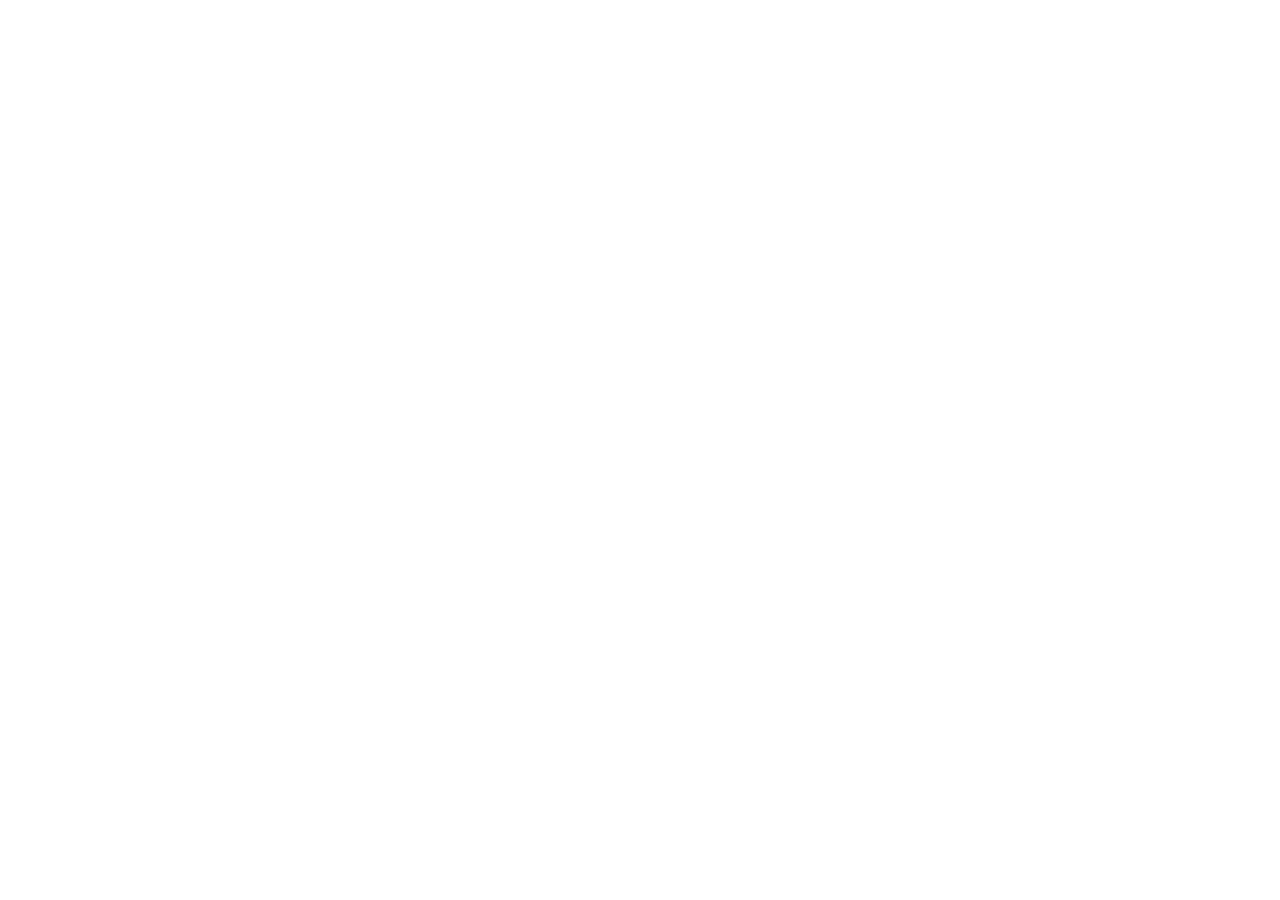
==== index.html @ 2e225963 "deploy: update published learning status" ====
<!doctype html>
<html lang="zh-CN">
  <head>
    <meta charset="UTF-8" />
    <meta name="viewport" content="width=device-width, initial-scale=1.0" />
    <meta name="description" content="从零学习 Vue 3 宠物养成游戏" />
    <title>星芽镇·宠物冒险</title>
    <script type="module" crossorigin src="/pocket-pet-clean-game/assets/index-3DF8NRqa.js"></script>
    <link rel="stylesheet" crossorigin href="/pocket-pet-clean-game/assets/index-Ch7nUP-q.css">
  </head>
  <body>
    <div id="app"></div>
  </body>
</html>
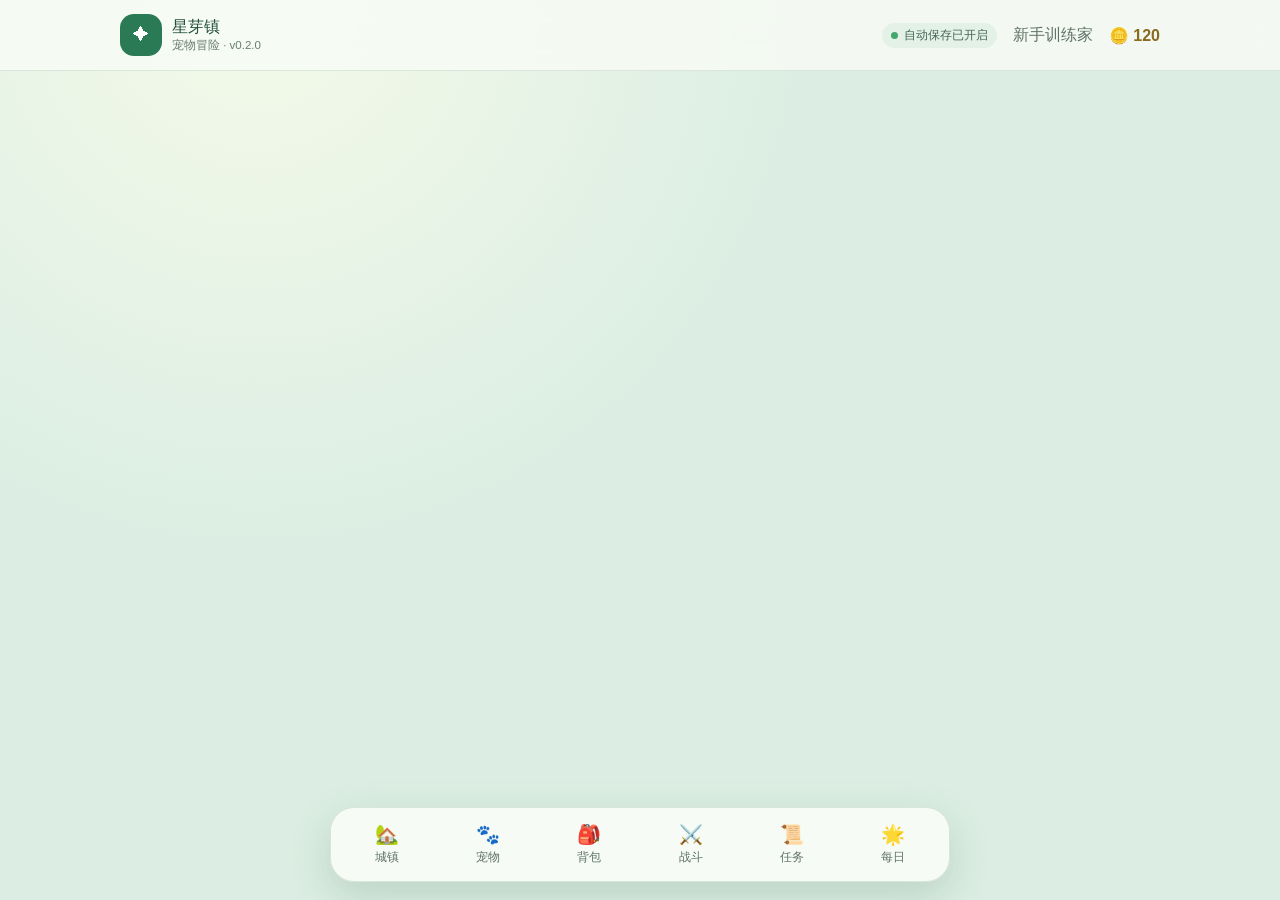
==== commit 7fa4bc19: "deploy: publish verified clean-room build" ====
--- a/index.html
+++ b/index.html
@@ -5,8 +5,8 @@
     <meta name="viewport" content="width=device-width, initial-scale=1.0" />
     <meta name="description" content="从零学习 Vue 3 宠物养成游戏" />
     <title>星芽镇·宠物冒险</title>
-    <script type="module" crossorigin src="/pocket-pet-clean-game/assets/index-3DF8NRqa.js"></script>
-    <link rel="stylesheet" crossorigin href="/pocket-pet-clean-game/assets/index-Ch7nUP-q.css">
+    <script type="module" crossorigin src="/assets/index-D4X_qW5k.js"></script>
+    <link rel="stylesheet" crossorigin href="/assets/index-DCJFE77v.css">
   </head>
   <body>
     <div id="app"></div>
--- a/assets/index-DCJFE77v.css
+++ b/assets/index-DCJFE77v.css
@@ -0,0 +1 @@
+:root{font-family:Inter,ui-rounded,PingFang SC,Microsoft YaHei,sans-serif;color:#25352d;background:#dceee3;font-synthesis:none}*{box-sizing:border-box}body{margin:0;min-width:320px;min-height:100vh;background:radial-gradient(circle at 20% 0,#f4fae9 0,transparent 34rem),#dceee3}button{font:inherit}.app-shell{min-height:100vh;padding-bottom:92px}.topbar{position:sticky;top:0;z-index:10;display:flex;align-items:center;justify-content:space-between;gap:24px;padding:14px max(24px,calc((100vw - 1040px)/2));border-bottom:1px solid rgba(37,80,61,.12);background:#f6fbf4e0;-webkit-backdrop-filter:blur(14px);backdrop-filter:blur(14px)}.brand{display:flex;align-items:center;gap:10px;color:#24503c;text-decoration:none}.brand-mark{display:grid;place-items:center;width:42px;height:42px;border-radius:14px;color:#fff;background:#2b7a56}.brand strong,.brand small{display:block}.brand small{color:#6b7e73;font-size:.72rem}.player-summary{display:flex;gap:16px;align-items:center;color:#607268}.player-summary strong{color:#8b691f}.save-indicator{display:inline-flex;align-items:center;gap:6px;padding:5px 9px;border-radius:999px;color:#456657;background:#e3f1e6;font-size:.72rem;font-weight:700}.save-indicator i{width:7px;height:7px;border-radius:50%;background:#42a66d}.save-indicator.is-pending i{background:#d79a34}.save-indicator.is-error{color:#974c42;background:#fae7e3}.save-indicator.is-error i{background:#d85c4d}.save-transfer-panel{display:grid;grid-template-columns:1fr auto;align-items:center;gap:18px;margin:26px 0;padding:24px;border:1px solid rgba(40,91,67,.14);border-radius:22px;background:#ffffffd1}.save-transfer-panel h2{margin-bottom:6px;color:#28543f}.save-transfer-panel p:last-child{margin-bottom:0;color:#607268}.save-transfer-actions{display:flex;flex-wrap:wrap;gap:10px}.save-transfer-panel .game-message{grid-column:1 / -1;margin:0}.visually-hidden{position:absolute;width:1px;height:1px;padding:0;margin:-1px;overflow:hidden;clip:rect(0,0,0,0);white-space:nowrap;border:0}.account-save-panel{margin:28px 0;padding:26px;border:1px solid rgba(40,91,67,.14);border-radius:24px;background:#ffffffc2}.account-save-heading{display:flex;align-items:flex-start;justify-content:space-between;gap:20px}.account-save-heading h2{margin-bottom:7px;color:#28543f}.account-save-heading p:last-child{margin-bottom:0;color:#607268}.account-save-status{flex:0 0 auto;padding:7px 11px;border-radius:999px;color:#476658;background:#e3f1e6;font-size:.75rem;font-weight:800}.account-save-status.is-unavailable,.account-save-status.is-localOnly{color:#7c6330;background:#f5eccf}.account-save-status.is-conflict,.account-save-status.is-error{color:#974c42;background:#fae7e3}.account-login-form{display:grid;grid-template-columns:minmax(150px,1fr) minmax(240px,2fr) auto;align-items:center;gap:12px;margin-top:22px}.account-login-form label{color:#365846;font-weight:800}.account-login-form input{min-height:46px;padding:10px 14px;border:1px solid #b8d1c1;border-radius:14px;color:#284537;background:#fff;font:inherit}.account-login-form input:disabled{color:#829087;background:#edf1ed}.account-sync-actions{display:flex;flex-wrap:wrap;gap:10px;margin-top:22px}.account-save-panel .game-message{margin-bottom:0}.page-frame{width:min(1040px,calc(100% - 32px));margin:0 auto;padding:44px 0}.bottom-nav{position:fixed;z-index:12;left:50%;bottom:18px;transform:translate(-50%);display:flex;gap:6px;width:min(620px,calc(100% - 24px));padding:8px;border:1px solid rgba(37,80,61,.14);border-radius:24px;background:#f8fcf6f0;box-shadow:0 14px 40px #26573f2e;-webkit-backdrop-filter:blur(16px);backdrop-filter:blur(16px)}.bottom-nav a{flex:1;display:grid;gap:3px;place-items:center;padding:7px;border-radius:16px;color:#607268;font-size:.75rem;text-decoration:none}.bottom-nav a span{font-size:1.2rem}.bottom-nav a.router-link-active{color:#1f6848;background:#ddf0df;font-weight:800}h1,h2,h3,p{margin-top:0}h1{margin-bottom:12px;color:#244a38;font-size:clamp(2rem,5vw,3.6rem);line-height:1.08}.eyebrow{margin-bottom:8px;color:#2b7a56;font-size:.78rem;font-weight:900;letter-spacing:.13em;text-transform:uppercase}.page-heading{max-width:720px;margin-bottom:28px}.page-heading p:last-child,.hero-panel p{color:#607268;line-height:1.75}.hero-panel{display:grid;grid-template-columns:1.5fr .7fr;align-items:center;gap:24px;padding:clamp(28px,6vw,60px);border-radius:32px;background:linear-gradient(135deg,#ffffffeb,#e7f6e0eb);box-shadow:0 24px 60px #235b411f}.hero-art{font-size:clamp(6rem,16vw,10rem);text-align:center;filter:drop-shadow(0 12px 12px rgba(52,88,55,.16))}.game-message{display:flex;gap:14px;margin:22px 0;padding:18px 20px;border:1px solid #b8d6c3;border-radius:18px;background:#f9fdf7e0}.game-message>span{font-size:1.4rem}.game-message strong{color:#2b674b}.game-message p{margin:4px 0 0;color:#607268}.game-message.is-success{border-color:#d8c481;background:#fffbee}.action-grid{display:grid;grid-template-columns:1fr 1fr;gap:16px;margin:22px 0}.destination-card{display:grid;grid-template-columns:auto 1fr;gap:3px 14px;padding:22px;border:1px solid rgba(40,91,67,.14);border-radius:20px;color:#2c473a;background:#fffc;text-align:left;cursor:pointer}.destination-card>span{grid-row:1 / 3;font-size:2.2rem}.destination-card small{color:#728078}.destination-card:hover{border-color:#70ad8c;transform:translateY(-2px)}.shop-panel{margin:28px 0;padding:26px;border:1px solid rgba(40,91,67,.14);border-radius:24px;background:#ffffffb8}.section-heading{display:flex;align-items:center;justify-content:space-between;gap:16px;margin-bottom:18px}.shop-grid{display:grid;grid-template-columns:repeat(2,1fr);gap:14px}.shop-card{display:grid;grid-template-columns:auto 1fr auto;align-items:center;gap:14px;padding:18px;border-radius:18px;background:#fff}.shop-card>span{font-size:2rem}.shop-card div{display:grid}.shop-card small{color:#728078}.shop-panel .game-message{margin:18px 0 0}.primary-button{min-height:46px;padding:11px 22px;border:0;border-radius:15px;color:#fff;background:#2b7a56;font-weight:800;cursor:pointer;box-shadow:0 8px 18px #2b7a5633}.primary-button:disabled{opacity:.5;cursor:not-allowed}.primary-button.is-soft{color:#2b7a56;background:#e1f0e5;box-shadow:none}.pet-card{display:grid;grid-template-columns:160px 1fr;gap:20px;max-width:720px;padding:22px;border:2px solid transparent;border-radius:24px;background:#ffffffdb;box-shadow:0 16px 44px #235b411a;cursor:pointer}.pet-card.is-selected{border-color:#62a77f}.pet-portrait{display:grid;place-items:center;min-height:160px;overflow:hidden;border-radius:20px;background:#e7f4dc;font-size:4.5rem}.pet-portrait img{display:block;width:100%;height:100%;object-fit:contain}.pet-copy{align-self:center}.pet-title{display:flex;align-items:center;justify-content:space-between}.pet-title h3{margin-bottom:4px;font-size:1.45rem}.pet-title span,.pet-copy p{color:#6c7e73;font-size:.85rem}.health-meta{display:flex;justify-content:space-between;margin-bottom:6px;font-size:.78rem}.health-track{height:12px;overflow:hidden;border-radius:999px;background:#dce8e0}.health-fill{height:100%;border-radius:inherit;background:linear-gradient(90deg,#2d9d65,#83cf61);transition:width .25s ease}.health-fill.is-low{background:linear-gradient(90deg,#db5c4a,#efa43d)}.mana-bar{margin-top:12px}.mana-track{height:10px;overflow:hidden;border-radius:999px;background:#dfe7f4}.mana-fill{height:100%;border-radius:inherit;background:linear-gradient(90deg,#4d7ed8,#74b6ee);transition:width .25s ease}.experience-meta{display:flex;justify-content:space-between;margin:14px 0 6px;color:#607268;font-size:.78rem}.experience-track{height:9px;overflow:hidden;border-radius:999px;background:#e6e0ce}.experience-fill{height:100%;border-radius:inherit;background:linear-gradient(90deg,#d39a32,#f0c95f);transition:width .25s ease}.pet-stats{display:grid;grid-template-columns:repeat(4,1fr);gap:8px;margin:16px 0 0}.pet-stats div{padding:9px;border-radius:12px;background:#edf5e9;text-align:center}.pet-stats dt{color:#718077;font-size:.68rem}.pet-stats dd{margin:3px 0 0;color:#28543f;font-weight:800}.pet-roster{display:grid;gap:18px}.active-pet-badge{display:inline-block;margin-bottom:8px;padding:5px 10px;border-radius:999px;color:#fff;background:#2b7a56;font-size:.72rem;font-weight:800}.pet-selection-panel{display:flex;align-items:center;justify-content:space-between;gap:20px;max-width:720px;margin:20px 0;padding:20px 24px;border-radius:20px;background:#ffffffd1}.pet-selection-panel strong,.pet-selection-panel small{display:block}.pet-selection-panel small{margin-top:5px;color:#6c7e73}.stack-list{display:grid;gap:12px;max-width:680px}.item-stack{display:grid;grid-template-columns:auto 1fr auto;align-items:center;gap:16px;padding:18px 20px;border-radius:18px;background:#ffffffdb}.item-icon{display:grid;place-items:center;width:48px;height:48px;border-radius:14px;background:#edf5e7;font-size:1.6rem}.item-stack small{display:block;margin-top:4px;color:#7a8980}.item-stack b{color:#2b7a56}.battle-preview{display:grid;grid-template-columns:1fr auto 1fr;align-items:center;gap:24px;margin-bottom:22px}.fighter{padding:28px;border-radius:24px;background:#ffffffdb;text-align:center}.fighter>span{font-size:5rem}.fighter-sprite{display:inline-block;transform-origin:center bottom}.fighter.is-player.is-attacking .fighter-sprite{animation:player-attack .32s ease-out}.fighter.is-enemy.is-attacking .fighter-sprite{animation:enemy-attack .32s ease-out}.fighter.is-hit .fighter-sprite{animation:fighter-hit .32s ease-out}.fighter h2{margin:10px 0 18px}@keyframes player-attack{50%{transform:translate(22px) scale(1.08)}}@keyframes enemy-attack{50%{transform:translate(-22px) scale(1.08)}}@keyframes fighter-hit{25%,75%{transform:translate(-7px);filter:brightness(1.25) saturate(1.7)}50%{transform:translate(7px) scale(.96)}}.player-preview{grid-template-columns:minmax(280px,520px)}.encounter-grid{display:grid;grid-template-columns:repeat(2,minmax(0,1fr));gap:18px;margin:16px 0 22px}.encounter-grid .fighter>span{font-size:3.6rem}.encounter-grid .fighter p{color:#6c7e73}.fighter-stats{display:grid;grid-template-columns:repeat(3,1fr);gap:8px;margin-top:14px}.fighter-stats span{padding:8px;border-radius:12px;background:#eef6e9;color:#617469;font-size:.78rem}.fighter-stats strong{display:block;margin-top:2px;color:#173b2d;font-size:1rem}.drop-preview{display:grid;grid-template-columns:repeat(auto-fit,minmax(190px,1fr));gap:12px;margin:14px 0 24px}.drop-preview article{display:flex;align-items:center;gap:12px;padding:15px 17px;border-radius:17px;background:#ffffffc7}.drop-preview article>span{font-size:1.8rem}.drop-preview strong,.drop-preview small{display:block}.drop-preview small{margin-top:3px;color:#6c7e73}.selectable-fighter{border:2px solid transparent;cursor:pointer;transition:border-color .2s ease,transform .2s ease}.selectable-fighter:hover{transform:translateY(-2px)}.selectable-fighter.is-selected{border-color:#2b7a56;box-shadow:0 12px 30px #2b7a5624}.battle-actions{display:flex;flex-wrap:wrap;gap:12px}.battle-log{margin-top:22px;padding:20px 24px;border-radius:20px;background:#ffffffd6}.battle-log h2{margin-bottom:10px}.battle-log ol{margin:0;padding-left:22px;color:#52675b;line-height:1.8}code{padding:2px 6px;border-radius:6px;background:#2764461a}.mission-list{display:grid;gap:18px}.mission-card{display:flex;align-items:center;justify-content:space-between;gap:24px;padding:24px;border-radius:22px;background:#ffffffdb;box-shadow:0 14px 36px #235b411a}.mission-card>div{flex:1}.mission-card h2{margin:8px 0}.mission-status{display:inline-block;padding:5px 10px;border-radius:999px;color:#2b6c4d;background:#dff0df;font-size:.75rem;font-weight:800}.mission-reward{margin:14px 0 0;color:#6f5a28}@media(max-width:680px){.topbar{padding:12px 16px}.player-summary{gap:8px}.player-name{display:none}.save-indicator{padding:4px 7px;font-size:.65rem}.page-frame{padding:28px 0}.hero-panel{grid-template-columns:1fr}.hero-art{font-size:6rem}.action-grid,.battle-preview,.encounter-grid,.save-transfer-panel,.shop-grid{grid-template-columns:1fr}.section-heading,.account-save-heading{align-items:flex-start;flex-direction:column}.account-login-form{grid-template-columns:1fr}.account-login-form .primary-button{width:100%}.shop-card{grid-template-columns:auto 1fr}.shop-card .primary-button{grid-column:1 / -1}.save-transfer-actions .primary-button{flex:1}.battle-preview>b{text-align:center}.pet-card{grid-template-columns:1fr}.pet-stats{grid-template-columns:repeat(2,1fr)}.mission-card{align-items:stretch;flex-direction:column}.bottom-nav{bottom:8px}.bottom-nav a{font-size:.68rem}}.evolution-panel{margin-top:24px}.evolution-stats{display:grid;grid-template-columns:repeat(4,1fr);gap:10px;margin:18px 0}.evolution-stats div{background:#edf5e9;border-radius:16px;padding:14px;display:grid;gap:5px}.evolution-stats span{color:#718077;font-size:.78rem}.requirement-met{color:#2b7a56}@media(max-width:680px){.evolution-stats{grid-template-columns:repeat(2,1fr)}}@media(max-width:680px){.pet-selection-panel{align-items:stretch;flex-direction:column}.pet-selection-panel .primary-button{width:100%}}.equipment-panel h3{margin:22px 0 12px}.equipment-grid{display:grid;grid-template-columns:repeat(3,1fr);gap:12px}.equipment-card{display:grid;grid-template-columns:auto 1fr;align-items:center;gap:12px;min-width:0;padding:16px;border-radius:18px;background:#ffffffd1}.equipment-card>div{min-width:0}.equipment-card strong,.equipment-card small{display:block;overflow-wrap:anywhere}.equipment-card small{margin-top:3px;color:#6c7e73}.equipment-card .primary-button{grid-column:1 / -1;width:100%}.equipment-icon{font-size:1.8rem}@media(max-width:800px){.equipment-grid{grid-template-columns:1fr}}@media(prefers-reduced-motion:reduce){.fighter.is-attacking .fighter-sprite,.fighter.is-hit .fighter-sprite{animation:none}.health-fill,.mana-fill,.experience-fill,.selectable-fighter{transition:none}}@media(orientation:landscape)and (max-height:500px){.app-shell{padding-right:calc(76px + env(safe-area-inset-right));padding-bottom:0}.topbar{gap:12px;padding:7px max(14px,calc((100vw - 1040px)/2))}.brand{gap:7px}.brand-mark{width:34px;height:34px;border-radius:11px}.brand strong{font-size:.9rem}.brand small,.player-name{display:none}.player-summary{gap:8px;font-size:.82rem}.page-frame{width:min(1040px,calc(100% - 24px));padding:18px 0 28px}.page-heading{margin-bottom:16px}.page-heading h1{font-size:clamp(1.8rem,4vw,2.5rem)}.page-heading p{margin-bottom:8px;line-height:1.45}.bottom-nav{top:56px;right:max(6px,env(safe-area-inset-right));bottom:max(6px,env(safe-area-inset-bottom));left:auto;flex-direction:column;gap:3px;width:64px;padding:5px;border-radius:18px;transform:none}.bottom-nav a{display:grid;flex:1;gap:1px;padding:4px;font-size:.64rem}.bottom-nav a span{font-size:1rem}.hero-panel{grid-template-columns:1.5fr .5fr;padding:24px}.hero-art{font-size:5rem}.battle-preview{gap:12px;margin-bottom:14px}.fighter{padding:14px;border-radius:18px}.fighter>span{font-size:3.5rem}.fighter h2{margin:4px 0 10px;font-size:1.15rem}.encounter-grid{gap:12px;margin:10px 0 16px}.encounter-grid .fighter>span{font-size:2.8rem}.drop-preview{margin:10px 0 16px}.battle-log{margin-top:16px;padding:16px 20px}}
